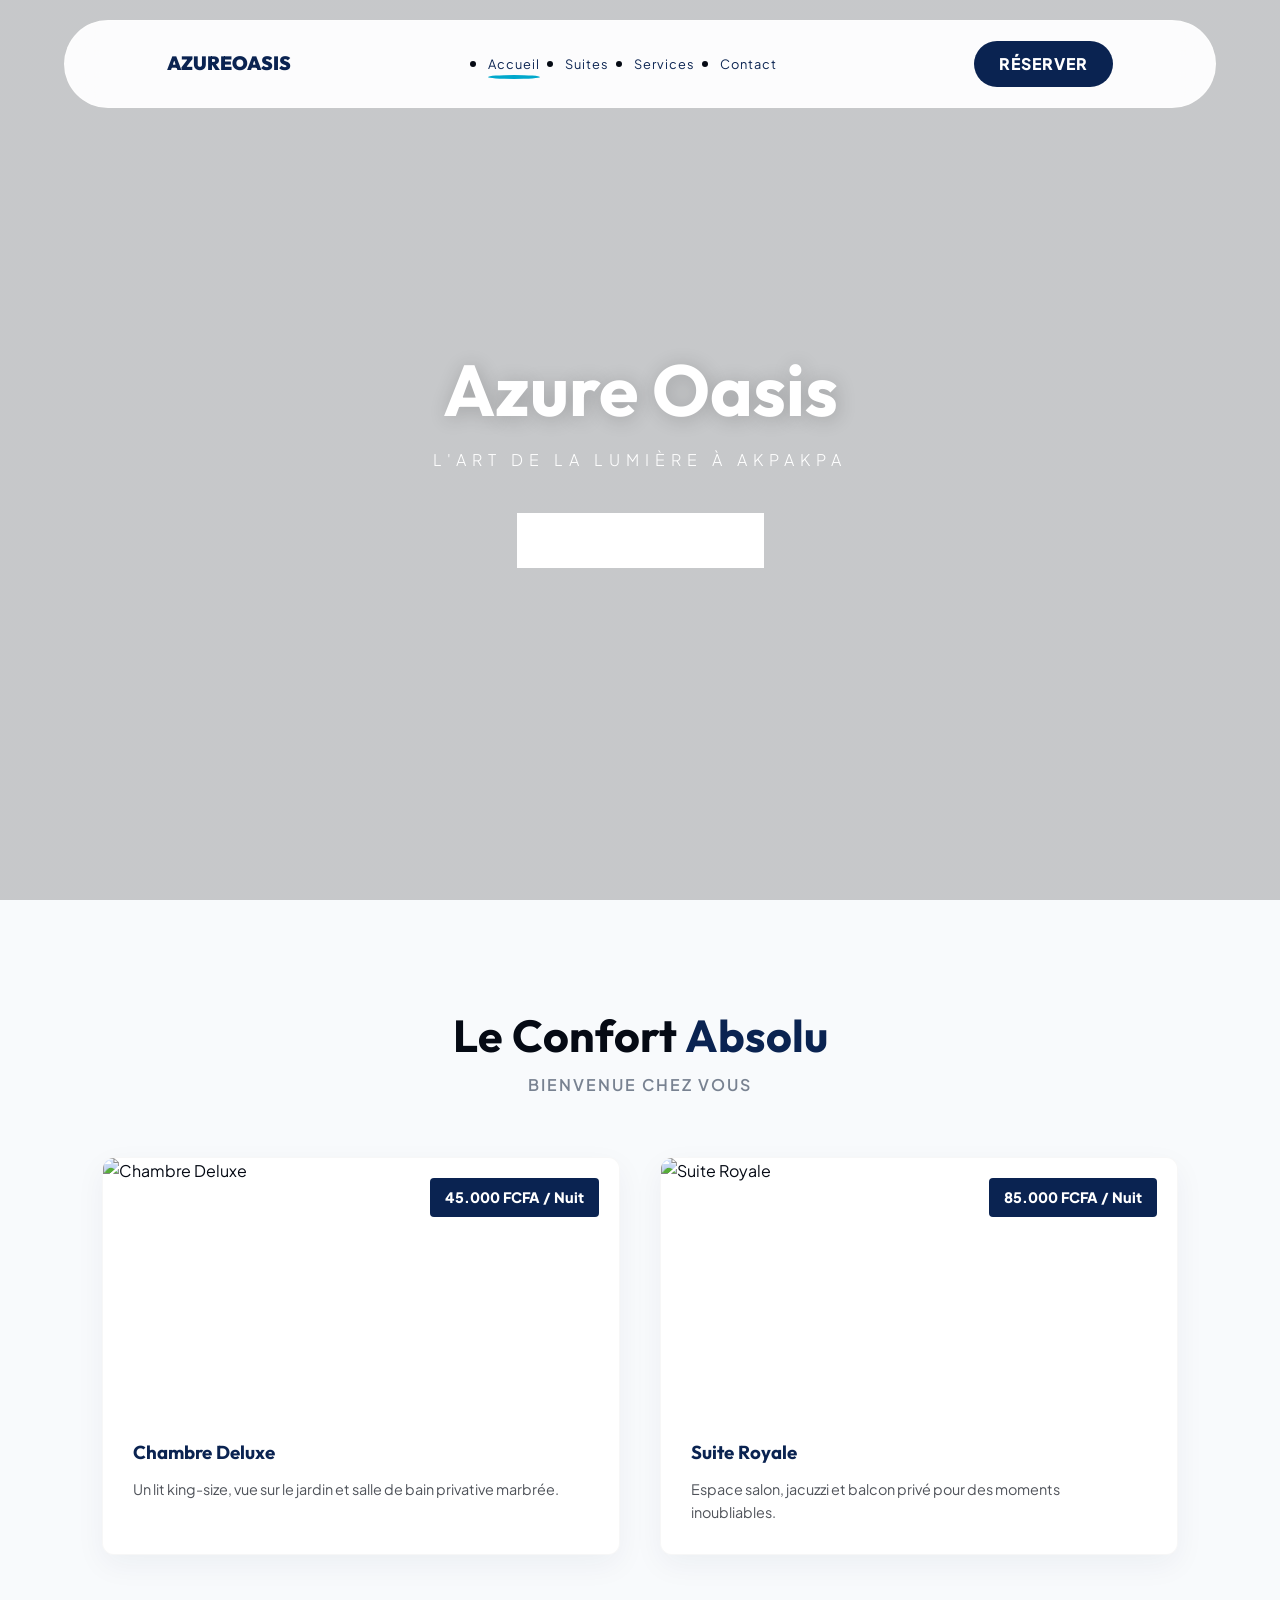
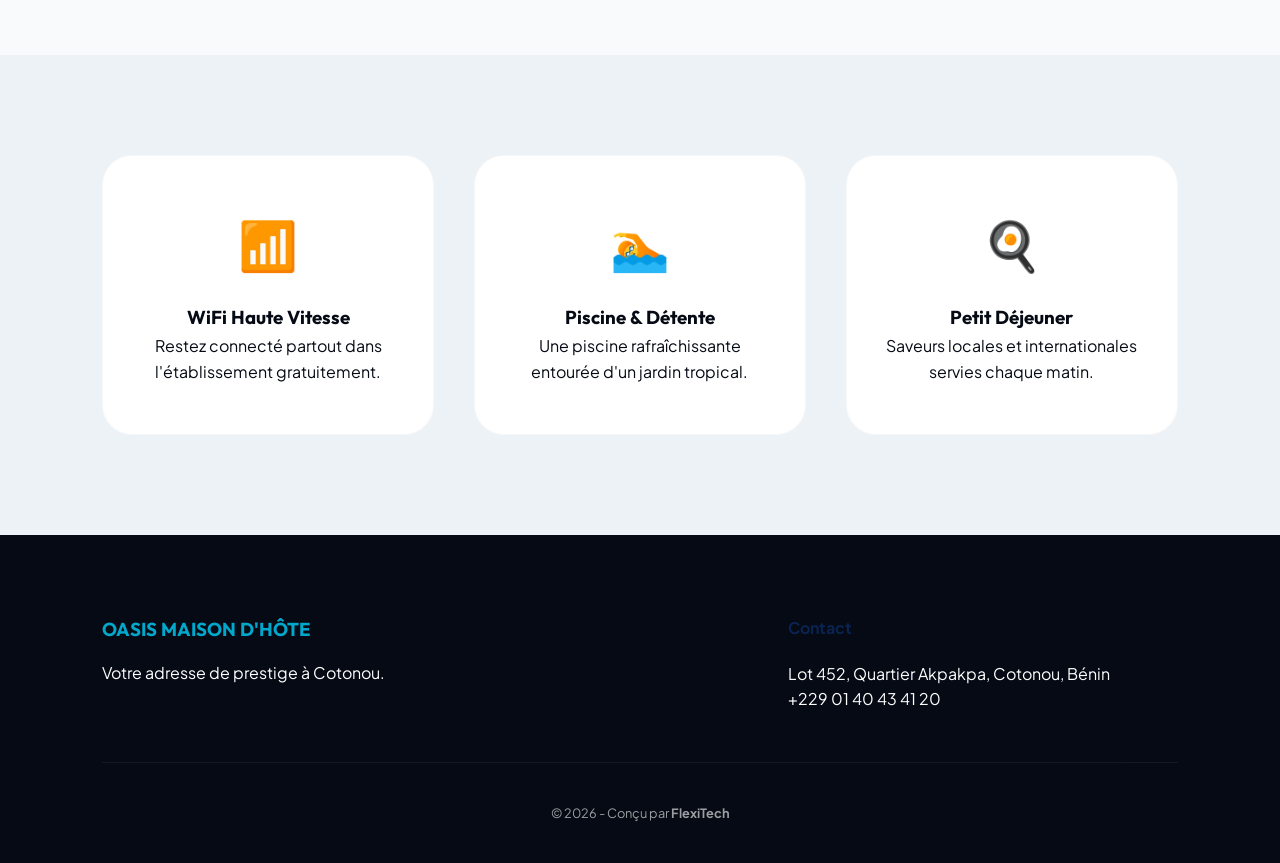
==== index.html @ 3ba2c3cc "Add files via upload" ====
<!DOCTYPE html>
<html lang="fr">
<head>
    <meta charset="UTF-8">
    <meta name="viewport" content="width=device-width, initial-scale=1.0">
    <title>Accueil | Oasis Maison d'Hôte</title>
    <link href="https://fonts.googleapis.com/css2?family=Plus+Jakarta+Sans:wght@400;600;800&family=Outfit:wght@700;900&display=swap" rel="stylesheet">
    <link rel="stylesheet" href="https://cdnjs.cloudflare.com/ajax/libs/animate.css/4.1.1/animate.min.css"/>
    <link rel="stylesheet" href="css/theme.css">
    <link rel="stylesheet" href="css/main.css">
</head>
<body>

    <nav class="navbar">
    <div class="logo">AZURE<span>OASIS</span></div>
    <ul class="nav-links">
        <li><a href="index.html" class="active">Accueil</a></li>
        <li><a href="chambres.html">Suites</a></li>
        <li><a href="services.html">Services</a></li>
        <li><a href="contact.html">Contact</a></li>
    </ul>
    <a href="reservation.html" class="btn-primary" style="border-radius: 50px; padding: 10px 25px;">Réserver</a>
</nav>

<header class="hero" style="background: linear-gradient(rgba(0,0,0,0.2), rgba(0,0,0,0.2)), url('https://images.pexels.com/photos/258154/pexels-photo-258154.jpeg?auto=compress&cs=tinysrgb&w=1260&h=750&dpr=1') center/cover;">
    <div class="content">
        <h1 style="font-size: 4.5rem; text-shadow: 2px 2px 20px rgba(0,0,0,0.2);">Azure Oasis</h1>
        <p style="font-size: 1rem; letter-spacing: 6px; text-transform: uppercase; margin-bottom: 40px; font-weight: 300;">L'art de la lumière à Akpakpa</p>
        <a href="chambres.html" class="btn-primary" style="border-radius: 0; background: white; color: var(--primary); border: 1px solid white;">Explorer le refuge</a>
    </div>
</header>

    <section id="about">
        <div class="section-header" style="text-align: center; margin-bottom: 60px;">
            <h2 style="font-size: 2.8rem;">Le Confort <span style="color: var(--primary);">Absolu</span></h2>
            <p style="color: var(--secondary); font-weight: 600; text-transform: uppercase; letter-spacing: 2px;">Bienvenue chez vous</p>
        </div>

        <div class="card-container">
            <div class="room-card">
                <div class="room-img-container">
                    <img src="https://images.unsplash.com/photo-1618773928121-c32242e63f39?auto=format&fit=crop&w=800&q=80" alt="Chambre Deluxe">
                    <div class="room-price">45.000 FCFA / Nuit</div>
                </div>
                <div class="room-info">
                    <h3>Chambre Deluxe</h3>
                    <p style="font-size: 0.9rem; opacity: 0.7; margin-top: 10px;">Un lit king-size, vue sur le jardin et salle de bain privative marbrée.</p>
                </div>
            </div>

            <div class="room-card">
                <div class="room-img-container">
                    <img src="https://images.unsplash.com/photo-1590490360182-c33d57733427?auto=format&fit=crop&w=800&q=80" alt="Suite Royale">
                    <div class="room-price">85.000 FCFA / Nuit</div>
                </div>
                <div class="room-info">
                    <h3>Suite Royale</h3>
                    <p style="font-size: 0.9rem; opacity: 0.7; margin-top: 10px;">Espace salon, jacuzzi et balcon privé pour des moments inoubliables.</p>
                </div>
            </div>
        </div>
    </section>

    <section style="background-color: var(--section-alt);">
        <div class="card-container">
            <div class="service-card">
                <span class="icon">📶</span>
                <h3>WiFi Haute Vitesse</h3>
                <p>Restez connecté partout dans l'établissement gratuitement.</p>
            </div>
            <div class="service-card">
                <span class="icon">🏊</span>
                <h3>Piscine & Détente</h3>
                <p>Une piscine rafraîchissante entourée d'un jardin tropical.</p>
            </div>
            <div class="service-card">
                <span class="icon">🍳</span>
                <h3>Petit Déjeuner</h3>
                <p>Saveurs locales et internationales servies chaque matin.</p>
            </div>
        </div>
    </section>

    <footer class="footer">
        <div class="footer-grid">
            <div>
                <h3 id="hotel-name-footer">OASIS HOTEL</h3>
                <p>Votre adresse de prestige à Cotonou.</p>
            </div>
            <div>
                <h4 style="color: var(--primary); margin-bottom: 20px;">Contact</h4>
                <p id="hotel-address">📍 Akpakpa, Cotonou</p>
                <p id="hotel-tel">📞 +229 01 40 43 41 20</p>
            </div>
        </div>
        <div class="footer-bottom">
            <p>© 2026 - Conçu par <strong>FlexiTech</strong></p>
        </div>
    </footer>

    <script src="js/config.js"></script>
    <script src="js/scripts.js"></script>
</body>
</html>
---- css/theme.css ----
/* -----------------------------------------------------------
   VARIABLES : Palette "Azure Prestige" (Bleu, Argent, Blanc)
 
  ----------------------------------------------------------- */
html {
    scroll-behavior: smooth;
}
:root {
    --primary: #0A2351;      /* Bleu Nuit - Luxe et profondeur */
    --secondary: #788291;    /* Gris Acier - Modernité */
    --accent: #00A8CC;       /* Bleu Éclatant - Pour les détails */
    --dark: #050A14;         /* Presque Noir - Texte */
    --white: #FFFFFF;
    --bg-color: #F8FAFC;     /* Blanc bleuté très léger */
    --section-alt: #EDF2F7;  /* Gris clair pour les fonds de section */
    --shadow-soft: 0 10px 30px rgba(10, 35, 81, 0.05);
    --shadow-hover: 0 20px 40px rgba(10, 35, 81, 0.12);
    --transition: all 0.4s cubic-bezier(0.4, 0, 0.2, 1);
}

/* -----------------------------------------------------------
   BASES
   ----------------------------------------------------------- */
* {
    margin: 0; padding: 0; box-sizing: border-box;
}

body {
    font-family: 'Plus Jakarta Sans', sans-serif;
    background-color: var(--bg-color);
    color: var(--dark);
    line-height: 1.6;
}

h1, h2, h3, .logo {
    font-family: 'Outfit', sans-serif;
}

a { text-decoration: none; transition: var(--transition); }
section { padding: 100px 8%; }

/* -----------------------------------------------------------
   NAVIGATION (STYLISÉE AZURE)
   ----------------------------------------------------------- */
/* --- NAVBAR FLOATING GLASS --- */
.navbar {
    display: flex;
    justify-content: space-between;
    align-items: center;
    padding: 15px 40px;
    background: rgba(255, 255, 255, 0.8); /* Fond blanc transparent */
    backdrop-filter: blur(15px); /* Effet de flou "verre" */
    -webkit-backdrop-filter: blur(15px);
    position: fixed;
    width: 90%; /* Ne prend pas toute la largeur */
    max-width: 1200px;
    top: 20px;
    left: 50%;
    transform: translateX(-50%); /* Centre la barre */
    z-index: 1000;
    border-radius: 100px; /* Bords très arrondis */
    border: 1px solid rgba(255, 255, 255, 0.3);
    box-shadow: 0 10px 30px rgba(0, 0, 0, 0.08);
}

.nav-links {
    display: flex;
    gap: 25px;
}

.nav-links a {
    font-size: 0.8rem;
    letter-spacing: 1px;
    color: var(--primary);
    position: relative;
    padding: 5px 0;
}

/* Petit point sous le lien actif */
.nav-links a.active::after {
    content: '';
    position: absolute;
    bottom: -2px;
    left: 50%;
    transform: translateX(-50%);
    width: 4px;
    height: 4px;
    background: var(--accent);
    border-radius: 50%;
}

.logo {
    font-size: 1.2rem;
    font-weight: 900;
    color: var(--primary);
}
/* -----------------------------------------------------------
   BOUTONS (SQUARE LUXURY)
   ----------------------------------------------------------- */
.btn-primary {
    background: var(--primary);
    color: var(--white) !important;
    padding: 14px 28px;
    border-radius: 4px; /* Bords plus droits pour plus de sérieux */
    font-weight: 800;
    border: none;
    cursor: pointer;
    display: inline-block;
    text-transform: uppercase;
    letter-spacing: 1px;
}

.btn-primary:hover {
    background: var(--accent);
    transform: translateY(-2px);
    box-shadow: 0 8px 15px rgba(0, 168, 204, 0.3);
}

/* -----------------------------------------------------------
   CARTES CHAMBRES & SERVICES
   ----------------------------------------------------------- */
.card-container {
    display: grid;
    grid-template-columns: repeat(auto-fit, minmax(320px, 1fr));
    gap: 40px;
}

.room-card {
    background: var(--white);
    border-radius: 12px;
    overflow: hidden;
    box-shadow: var(--shadow-soft);
    transition: var(--transition);
    border: 1px solid rgba(0,0,0,0.03);
}

.room-card:hover {
    transform: translateY(-10px);
    box-shadow: var(--shadow-hover);
}

.room-img-container {
    height: 250px;
    position: relative;
    overflow: hidden;
}

.room-img-container img {
    width: 100%; height: 100%; object-fit: cover;
}

.room-price {
    position: absolute;
    top: 20px;
    right: 20px;
    background: var(--primary);
    color: white;
    padding: 8px 15px;
    font-weight: 800;
    font-size: 0.9rem;
    border-radius: 4px;
}

.room-info { padding: 30px; }
.room-info h3 { color: var(--primary); margin-bottom: 10px; }

/* Services */
.service-card {
    text-align: center;
    padding: 50px 30px;
    background: var(--white);
    border-radius: 12px;
    transition: var(--transition);
}

.service-card:hover {
    background: var(--primary);
    color: white;
}

.service-card .icon { font-size: 3rem; margin-bottom: 20px; display: block; }

/* -----------------------------------------------------------
   FOOTER (SOMBRE & ÉLÉGANT)
   ----------------------------------------------------------- */
.footer {
    background: var(--dark);
    color: var(--white);
    padding: 80px 8% 40px;
}

.footer-grid {
    display: grid;
    grid-template-columns: 1.5fr 1fr;
    gap: 100px;
    margin-bottom: 50px;
}

.footer h3 { color: var(--accent); margin-bottom: 15px; }

.footer-bottom {
    text-align: center;
    padding-top: 40px;
    border-top: 1px solid rgba(255,255,255,0.1);
    font-size: 0.8rem;
    opacity: 0.6;
}

/* -----------------------------------------------------------
   HERO AJUSTEMENTS
   ----------------------------------------------------------- */
.hero {
    height: 100vh;
    display: flex;
    align-items: center;
    justify-content: center;
    text-align: center;
    color: white;
}

.hero h1 {
    font-size: clamp(2.5rem, 8vw, 4.5rem);
    text-shadow: 0 4px 10px rgba(0,0,0,0.3);
}
---- css/main.css ----
/* -----------------------------------------------------------
   ANIMATIONS & EFFETS SPECIFIQUES (main.css)
   ----------------------------------------------------------- */

/* Effet de fondu au survol des liens de navigation */
.nav-links a::after {
    content: '';
    display: block;
    width: 0;
    height: 2px;
    background: var(--primary);
    transition: width 0.3s;
}

.nav-links a:hover::after, .nav-links a.active::after {
    width: 100%;
}

/* --- PAGE CHAMBRES : Details & Badges --- */
.room-badge {
    display: inline-block;
    padding: 4px 12px;
    background: var(--section-alt);
    color: var(--secondary);
    border-radius: 50px;
    font-size: 0.75rem;
    font-weight: 700;
    margin-right: 8px;
    margin-bottom: 10px;
}

.room-features {
    list-style: none;
    margin: 20px 0;
    padding: 0;
}

.room-features li {
    font-size: 0.9rem;
    margin-bottom: 8px;
    display: flex;
    align-items: center;
    gap: 10px;
}

.room-features li::before {
    content: '✓';
    color: var(--primary);
    font-weight: bold;
}

/* --- PAGE SERVICES : Grille Iconographique --- */
.service-card {
    background: var(--white);
    padding: 50px 30px;
    border-radius: 30px;
    text-align: center;
    border: 1px solid rgba(0,0,0,0.03);
    transition: var(--transition);
}

.service-card:hover {
    background: var(--primary);
    color: var(--white);
}

.service-card .icon {
    font-size: 3rem;
    margin-bottom: 20px;
    display: block;
}

.service-card:hover p {
    color: rgba(255,255,255,0.8);
}

/* --- PAGE GALERIE : Style Masonry --- */
.gallery-container {
    columns: 3 300px;
    column-gap: 20px;
}

.gallery-container img {
    width: 100%;
    border-radius: 20px;
    margin-bottom: 20px;
    transition: var(--transition);
    cursor: zoom-in;
}

.gallery-container img:hover {
    transform: scale(1.03);
    box-shadow: var(--shadow-hover);
}

/* --- PAGE CONTACT : Map & Infos --- */
.map-container {
    width: 100%;
    height: 450px;
    border-radius: 30px;
    overflow: hidden;
    box-shadow: var(--shadow-soft);
    border: 8px solid var(--white);
}

.contact-info-card {
    display: flex;
    flex-direction: column;
    gap: 25px;
}

.contact-item {
    display: flex;
    align-items: center;
    gap: 20px;
}

.contact-item i {
    width: 50px;
    height: 50px;
    background: var(--section-alt);
    display: flex;
    align-items: center;
    justify-content: center;
    border-radius: 15px;
    font-size: 1.2rem;
}

/* --- FOOTER : Newsletter Mini --- */
.newsletter-input {
    display: flex;
    gap: 10px;
    margin-top: 20px;
}

.newsletter-input input {
    background: rgba(255,255,255,0.05);
    border: 1px solid rgba(255,255,255,0.1);
    padding: 12px;
    border-radius: 8px;
    color: white;
    flex: 1;
}

/* --- RESPONSIVE ADJUSTMENTS --- */
@media (max-width: 600px) {
    .res-grid {
        grid-template-columns: 1fr;
    }
    
    .hero h1 {
        font-size: 2.5rem;
    }
}
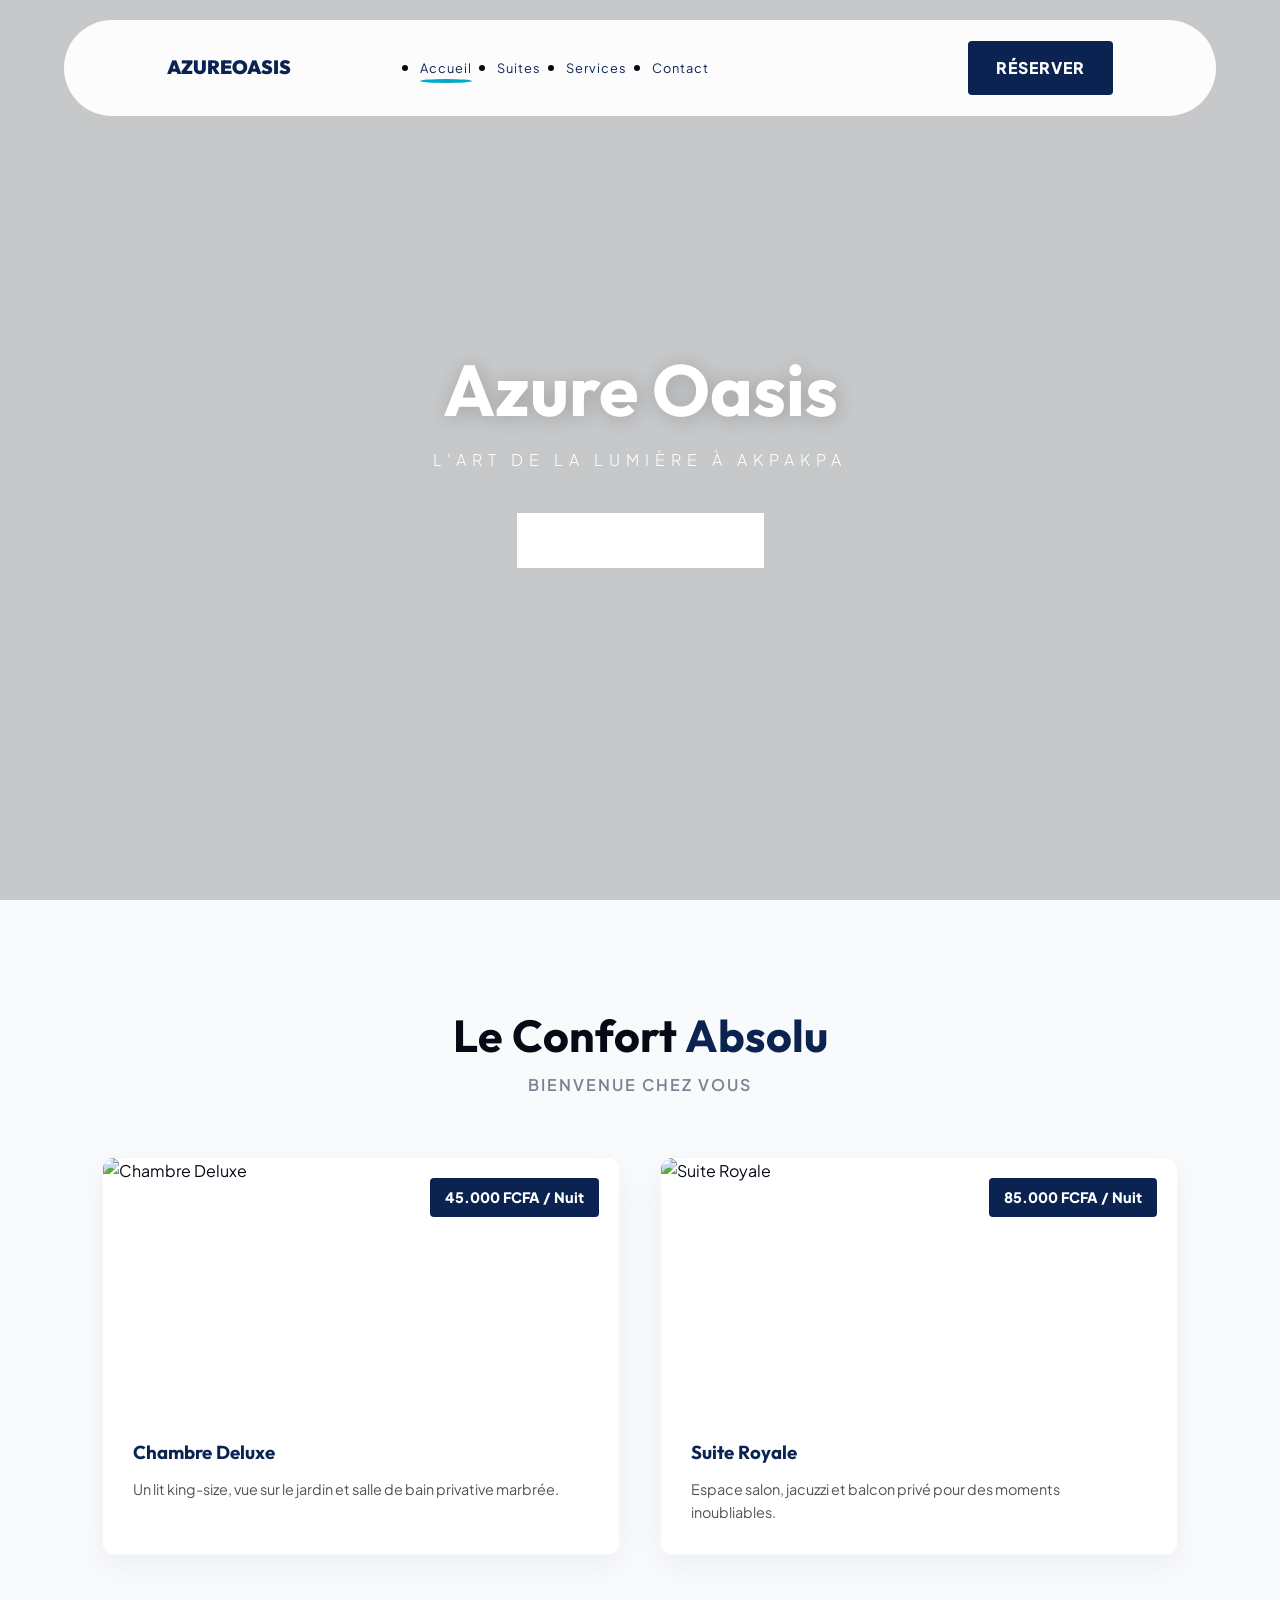
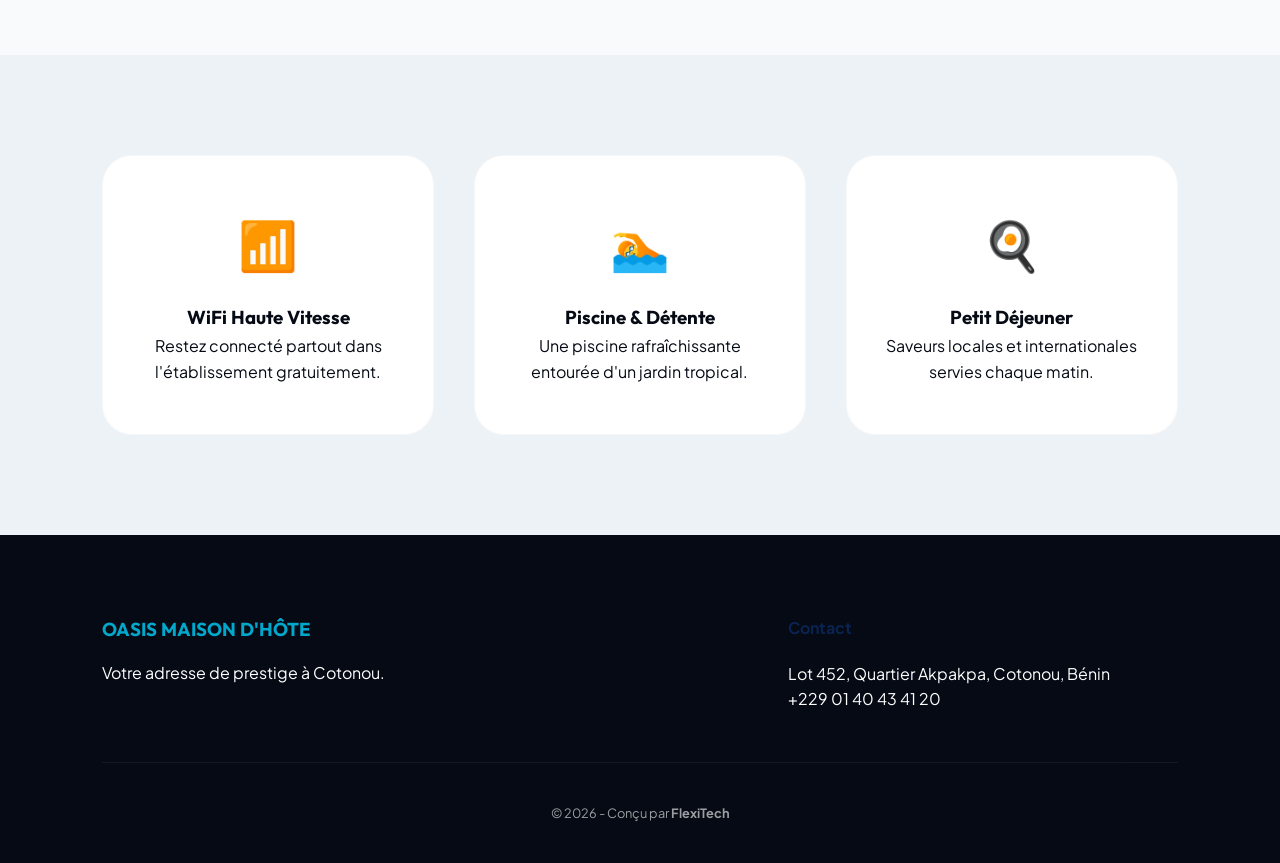
==== commit 9965df17: "Update index.html" ====
--- a/index.html
+++ b/index.html
@@ -13,13 +13,23 @@
 
     <nav class="navbar">
     <div class="logo">AZURE<span>OASIS</span></div>
-    <ul class="nav-links">
+    
+    <ul class="nav-links" id="navLinks">
         <li><a href="index.html" class="active">Accueil</a></li>
         <li><a href="chambres.html">Suites</a></li>
         <li><a href="services.html">Services</a></li>
         <li><a href="contact.html">Contact</a></li>
     </ul>
-    <a href="reservation.html" class="btn-primary" style="border-radius: 50px; padding: 10px 25px;">Réserver</a>
+
+    <div class="menu-toggle" id="mobile-menu">
+        <span class="bar"></span>
+        <span class="bar"></span>
+        <span class="bar"></span>
+    </div>
+
+    <div class="nav-contact nav-btn-desktop">
+        <a href="reservation.html" class="btn btn-primary">Réserver</a>
+    </div>
 </nav>
 
 <header class="hero" style="background: linear-gradient(rgba(0,0,0,0.2), rgba(0,0,0,0.2)), url('https://images.pexels.com/photos/258154/pexels-photo-258154.jpeg?auto=compress&cs=tinysrgb&w=1260&h=750&dpr=1') center/cover;">
@@ -101,4 +111,4 @@
     <script src="js/config.js"></script>
     <script src="js/scripts.js"></script>
 </body>
-</html>+</html>
